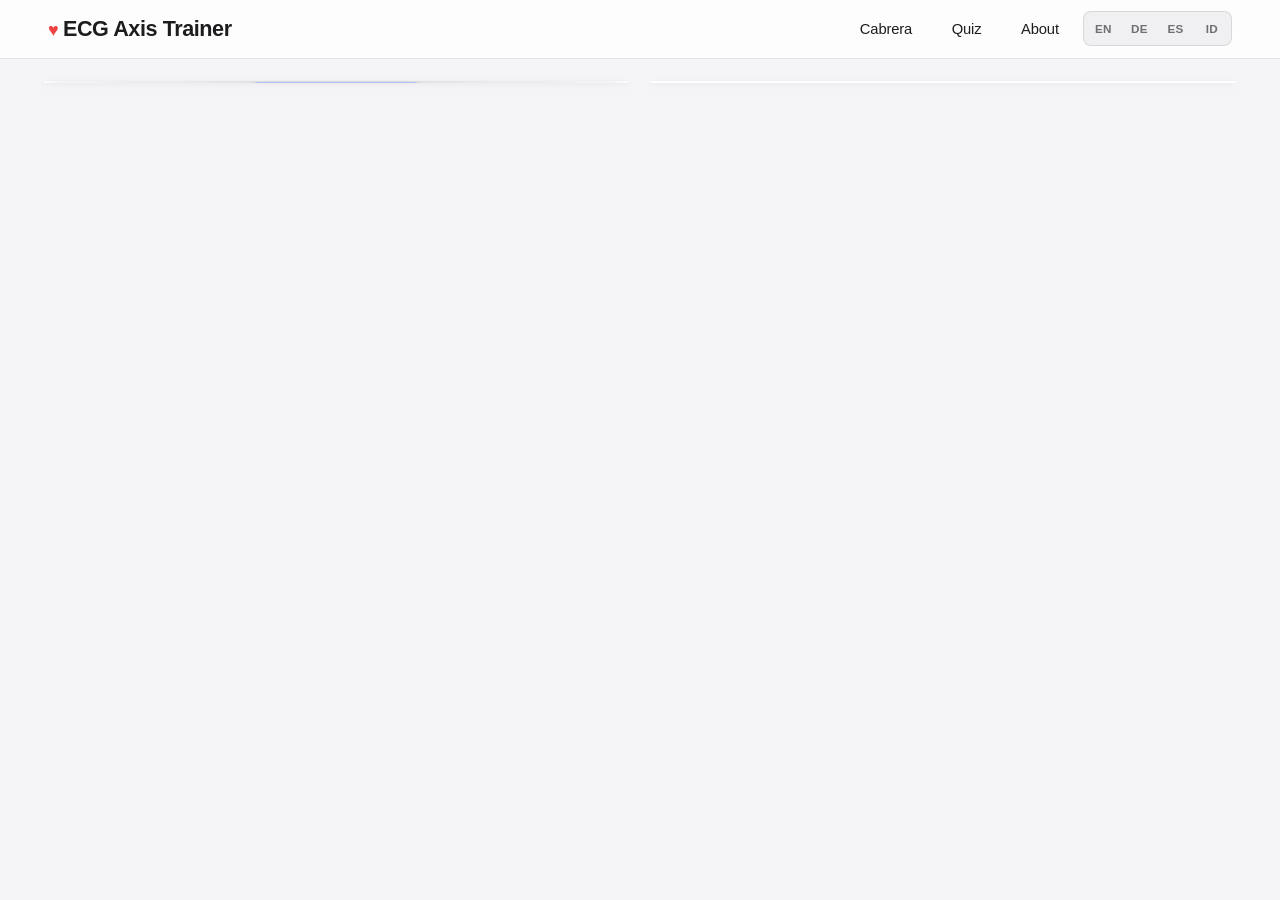
==== index.html @ b0db963a "first working redesign" ====
<!DOCTYPE html>
<html lang="en">
<head>
  <meta charset="UTF-8" />
  <meta name="viewport" content="width=device-width, initial-scale=1.0" />
  <meta name="description" content="Interactive ECG cardiac axis trainer using the Cabrera circle" />
  <title>ECG Axis Trainer</title>
  <meta name="apple-mobile-web-app-capable" content="yes" />
  <meta name="apple-mobile-web-app-status-bar-style" content="default" />
  <meta name="theme-color" content="#f5f5f7" />
  <link rel="preconnect" href="https://fonts.googleapis.com" />
  <link rel="preconnect" href="https://fonts.gstatic.com" crossorigin />
  <link href="https://fonts.googleapis.com/css2?family=Inter:wght@400;500;600;700&display=swap" rel="stylesheet" />
  <link rel="stylesheet" href="resources/css/style.css" />
</head>
<body>

<!-- ── Header ── -->
<header>
  <div id="headerWrapper" class="container">
    <h1>ECG Axis Trainer</h1>
    <nav>
      <button id="button_cabrera">Cabrera</button>
      <button id="button_quiz">Quiz</button>
      <button id="button_about">About</button>
      <div class="langGroup">
        <button class="langButton" id="button_en"  title="English">EN</button>
        <button class="langButton" id="button_de"  title="Deutsch">DE</button>
        <button class="langButton" id="button_es"  title="Español">ES</button>
        <button class="langButton" id="button_id"  title="Indonesia">ID</button>
      </div>
    </nav>
  </div>
</header>

<!-- ── Main ── -->
<main class="container">

  <!-- ── Cabrera mode: circle + ECG side by side ── -->
  <div class="split">
    <div id="cabrera" class="containerInner no_highlights">
      <div id="bigCircle">
        <div id="lagetyp">Normal Axis&nbsp;45.0°</div>
        <div id="line"></div>
        <div id="lineright"></div>
        <div id="circleDe">
          <div id="uelt"></div>
          <div id="lt"></div>
          <div id="it"></div>
          <div id="st"></div>
          <div id="rt"></div>
          <div id="uert"></div>
          <div id="nwt"></div>
          <div class="circleLines de"></div>
        </div>
        <div id="circleInt">
          <div id="enLad"></div>
          <div id="enNormal"></div>
          <div id="enRad"></div>
          <div id="enNwt"></div>
          <div class="circleLines en"></div>
        </div>
      </div>
    </div>

    <!-- ECG canvas — shared between Cabrera and Quiz modes -->
    <div id="ecg" class="containerInner">
      <canvas id="ecgCanvas"></canvas>
      <canvas id="gridCanvas"></canvas>
    </div>
  </div>

  <!-- ── Quiz mode: answer buttons panel (shown beside ECG via JS) ── -->
  <div id="quiz" class="quizPanel container">

    <!-- Score row -->
    <div class="quizScoreRow">
      <div id="correct" class="answerCounter">
        <span id="labelCorrect">Correct</span>&nbsp;<span id="answersCorrect">0</span>
      </div>
      <div id="wrong" class="answerCounter">
        <span id="labelWrong">Wrong</span>&nbsp;<span id="answersWrong">0</span>
      </div>
    </div>

    <!-- Answer buttons -->
    <div class="quizButtons">
      <!-- German answers -->
      <button id="button_lt"   class="answer de">Linkstyp</button>
      <button id="button_uelt" class="answer de">Überdrehter Linkstyp</button>
      <button id="button_it"   class="answer de">Indifferenztyp</button>
      <button id="button_st"   class="answer de">Steiltyp</button>
      <button id="button_rt"   class="answer de">Rechtstyp</button>
      <button id="button_uert" class="answer de">Überdrehter Rechtstyp</button>
      <!-- International answers -->
      <button id="button_enNormal" class="answer en">Normal Axis</button>
      <button id="button_enLad"    class="answer en">Left Axis Deviation</button>
      <button id="button_enRad"    class="answer en">Right Axis Deviation</button>
    </div>

  </div>

  <!-- ── About ── -->
  <div id="about" class="container">
    <p id="sectionGeneral"></p>
    <p id="sectionSources"></p>
  </div>

</main>

<script type="module" src="resources/js/main.js"></script>
</body>
</html>
---- resources/css/style.css ----
@import url("colors.css");
@import url("handle.css");
@import url("cabrera.css");
@import url("quiz.css");

/* ── Reset ── */
*, *::before, *::after { box-sizing: border-box; }

body, h1, h2, h3, p { margin: 0; }

html { font-size: 18px; }

body {
  font-family: var(--font);
  background: var(--bg);
  color: var(--text-primary);
  -webkit-font-smoothing: antialiased;
  min-height: 100vh;
}

a {
  color: var(--link);
  text-decoration: none;
  transition: opacity 0.2s ease;
}
a:visited { color: var(--link); }
a:hover   { opacity: 0.75; }
a:active  { opacity: 0.5; }

button { cursor: pointer; }

/* ── Utility ── */
.container {
  margin: 0 auto;
  width: min(96%, 80rem);
}

.split {
  display: flex;
  flex-wrap: wrap;
  justify-content: space-evenly;
  padding: 1.25rem 1rem;
  gap: 1.25rem;
}

.containerInner {
  flex-basis: 12rem;
  min-width: 12rem;
  max-width: 70rem;
  flex-grow: 1;
  background: var(--surface);
  border-radius: var(--radius-lg);
  box-shadow: var(--shadow-md);
  overflow: hidden;
  position: relative;
}

.containerInner2 {
  flex-basis: 12rem;
  min-width: 12rem;
  flex-grow: 1;
}

.text-center { text-align: center; }

.no_highlights {
  -webkit-tap-highlight-color: transparent;
  -webkit-touch-callout: none;
  -webkit-user-select: none;
  user-select: none;
}

/* ── Header ── */
header {
  padding: 0.6rem 0;
  background: rgba(255,255,255,0.82);
  backdrop-filter: saturate(180%) blur(20px);
  -webkit-backdrop-filter: saturate(180%) blur(20px);
  border-bottom: 1px solid var(--border);
  position: sticky;
  top: 0;
  z-index: 999;
}

#headerWrapper {
  display: flex;
  align-items: center;
  padding: 0 1.25rem;
  gap: 1rem;
}

h1 {
  font-size: 1.2rem;
  font-weight: 700;
  letter-spacing: -0.02em;
  flex-grow: 1;
  width: 40%;
  color: var(--text-primary);
}

/* Heartbeat icon prefix */
h1::before {
  content: '♥ ';
  color: var(--wrong);
  font-size: 1rem;
}

nav {
  flex-grow: 1;
  display: flex;
  gap: 0.5rem;
  flex-wrap: nowrap;
  align-items: center;
  width: 40%;
  justify-content: flex-end;
}

nav button {
  height: 2rem;
  padding: 0 0.85rem;
  font-size: 0.82rem;
  font-family: var(--font);
  font-weight: 500;
  background: transparent;
  color: var(--text-primary);
  border: none;
  border-radius: var(--radius-sm);
  transition: background 0.15s ease, color 0.15s ease;
  letter-spacing: -0.01em;
}

nav button:hover {
  background: var(--surface2);
}

nav button:active {
  background: var(--border);
}

nav .navButtonActive,
nav button[style*="activeButton"] {
  color: var(--activeButton) !important;
  font-weight: 600;
}

nav div.langGroup {
  display: flex;
  gap: 2px;
  background: var(--surface2);
  border-radius: var(--radius-sm);
  padding: 2px;
  border: 1px solid var(--border);
}

nav .langButton {
  font-size: 0.65rem;
  font-weight: 600;
  letter-spacing: 0.02em;
  background: transparent;
  color: var(--text-secondary);
  border: none;
  border-radius: 6px;
  height: 1.6rem;
  min-width: 1.9rem;
  padding: 0 0.3rem;
  transition: background 0.2s ease, color 0.2s ease, box-shadow 0.2s ease;
}

nav .langButton:hover {
  background: rgba(0,0,0,0.06);
  color: var(--text-primary);
}

.langButtonActive {
  background: var(--surface) !important;
  color: var(--activeButton) !important;
  box-shadow: var(--shadow-sm) !important;
}

/* ── ECG Canvas ── */
#ecgCanvas {
  display: inline;
  position: absolute;
}

#gridCanvas {
  display: inline;
  position: absolute;
  z-index: -1;
  border-radius: var(--radius-md);
}

/* ── Cabrera Circle ── */
#bigCircle {
  width: 100%;
  height: 100%;
  border: 1px solid var(--border);
  border-radius: 50%;
  position: relative;
  z-index: 1;
}

.circleLines {
  width: 100%;
  height: 100%;
  position: absolute;
  z-index: 10;
  background-size: cover;
}

#circleDe  { display: none; }
#circleEn  { display: none; }

.circleLines.de { background-image: url('../images/cabrera.svg'); }
.circleLines.en { background-image: url('../images/cabreraEn.svg'); }

#lagetyp {
  position: absolute;
  top: 21%;
  left: 50%;
  transform: translate(-50%, 0);
  border: none;
  background-color: var(--lt);
  display: flex;
  justify-content: center;
  align-items: center;
  box-shadow: var(--shadow-md);
  transition: background-color 0.4s ease;
  overflow: hidden;
  font-size: 1rem;
  font-weight: 600;
  font-family: var(--font);
  letter-spacing: -0.02em;
  text-align: center;
  padding: 0.3rem 1.1rem;
  z-index: 110;
  white-space: nowrap;
  border-radius: 999px;
  backdrop-filter: blur(4px);
}

/* ── About Section ── */
#about {
  display: none;
  margin-top: 1.5rem;
  line-height: 1.7;
  padding: 0 0.25rem;
}

#about h2 {
  margin: 1.75rem 0 0.75rem;
  color: var(--text-primary);
  font-size: 1.15rem;
  font-weight: 700;
  letter-spacing: -0.02em;
}

#about p {
  margin-bottom: 1rem;
  color: var(--text-secondary);
  font-size: 0.92rem;
}

#sectionContact {
  display: flex;
  flex-wrap: wrap;
  margin-bottom: 2.5rem;
  gap: 1rem 3rem;
  padding: 1rem;
  background: var(--surface);
  border-radius: var(--radius-md);
  border: 1px solid var(--border);
  box-shadow: var(--shadow-sm);
}

#sectionContact div {
  display: flex;
  align-items: center;
  flex-wrap: nowrap;
}

#sectionContact img {
  height: 1.4rem;
  margin-right: 0.7rem;
  opacity: 0.8;
}

#sectionGeneral img {
  height: 1rem;
  vertical-align: middle;
  opacity: 0.8;
}

/* ── Media Queries ── */
@media screen and (max-width: 599px) and (orientation: portrait) {
  #headerWrapper h1 { display: none; }
}

@media screen and (max-width: 1000px) and (orientation: landscape) {
  header { padding: 0.4rem 0; }
}

@media only screen and (orientation: portrait) and (min-aspect-ratio: 55/100) and (max-width: 500px) {
  .split { padding: 1rem 2rem; }
  header { padding: 0.3rem 0; }
}
@media only screen and (orientation: portrait) and (min-aspect-ratio: 60/100) and (max-width: 500px) {
  .split { padding: 1rem 3rem; }
}
@media only screen and (orientation: portrait) and (min-aspect-ratio: 65/100) and (max-width: 500px) {
  .split { padding: 1rem 4rem; }
}

@media only screen and (-webkit-min-device-pixel-ratio: 2),
       only screen and (min-resolution: 192dpi),
       only screen and (min-resolution: 2dppx) {
  html { font-size: 15px; }
  #lagetyp { font-size: 0.78rem; }
}
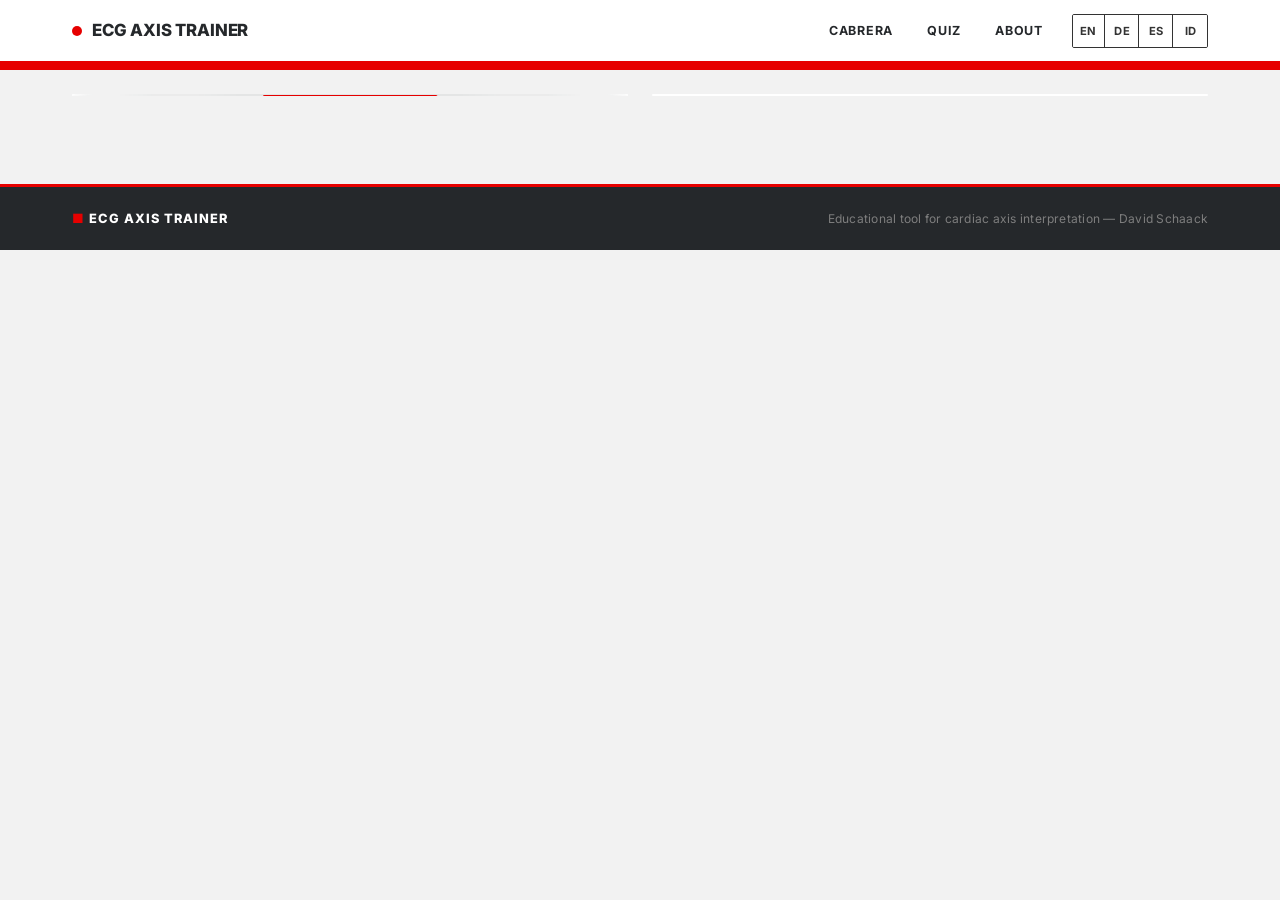
==== commit 400876f7: "New vodafone style" ====
--- a/index.html
+++ b/index.html
@@ -5,24 +5,23 @@
   <meta name="viewport" content="width=device-width, initial-scale=1.0" />
   <meta name="description" content="Interactive ECG cardiac axis trainer using the Cabrera circle" />
   <title>ECG Axis Trainer</title>
-  <meta name="apple-mobile-web-app-capable" content="yes" />
-  <meta name="apple-mobile-web-app-status-bar-style" content="default" />
-  <meta name="theme-color" content="#f5f5f7" />
+  <meta name="theme-color" content="#e60000" />
   <link rel="preconnect" href="https://fonts.googleapis.com" />
   <link rel="preconnect" href="https://fonts.gstatic.com" crossorigin />
-  <link href="https://fonts.googleapis.com/css2?family=Inter:wght@400;500;600;700&display=swap" rel="stylesheet" />
+  <link href="https://fonts.googleapis.com/css2?family=Inter:wght@400;600;700;800&display=swap" rel="stylesheet" />
   <link rel="stylesheet" href="resources/css/style.css" />
 </head>
 <body>
 
-<!-- ── Header ── -->
+<!-- ── Vodafone Header — white, sticky, red bottom border ── -->
 <header>
   <div id="headerWrapper" class="container">
     <h1>ECG Axis Trainer</h1>
     <nav>
-      <button id="button_cabrera">Cabrera</button>
-      <button id="button_quiz">Quiz</button>
-      <button id="button_about">About</button>
+      <button class="navBtn" id="button_cabrera">Cabrera</button>
+      <button class="navBtn" id="button_quiz">Quiz</button>
+      <button class="navBtn" id="button_about">About</button>
+      <!-- Language segmented control — ghost rectangle group -->
       <div class="langGroup">
         <button class="langButton" id="button_en"  title="English">EN</button>
         <button class="langButton" id="button_de"  title="Deutsch">DE</button>
@@ -33,80 +32,80 @@
   </div>
 </header>
 
+<!-- ── Red Divider Band — Vodafone chapter break ── -->
+<div class="pageBand"></div>
+
 <!-- ── Main ── -->
-<main class="container">
+<main>
+  <div class="container">
 
-  <!-- ── Cabrera mode: circle + ECG side by side ── -->
-  <div class="split">
-    <div id="cabrera" class="containerInner no_highlights">
-      <div id="bigCircle">
-        <div id="lagetyp">Normal Axis&nbsp;45.0°</div>
-        <div id="line"></div>
-        <div id="lineright"></div>
-        <div id="circleDe">
-          <div id="uelt"></div>
-          <div id="lt"></div>
-          <div id="it"></div>
-          <div id="st"></div>
-          <div id="rt"></div>
-          <div id="uert"></div>
-          <div id="nwt"></div>
-          <div class="circleLines de"></div>
+    <!-- Cabrera + ECG -->
+    <div class="split">
+      <div id="cabrera" class="containerInner no_highlights">
+        <div id="bigCircle">
+          <div id="lagetyp">Normal Axis&nbsp;45.0°</div>
+          <div id="line"></div>
+          <div id="lineright"></div>
+          <div id="circleDe">
+            <div id="uelt"></div><div id="lt"></div><div id="it"></div>
+            <div id="st"></div><div id="rt"></div><div id="uert"></div>
+            <div id="nwt"></div>
+            <div class="circleLines de"></div>
+          </div>
+          <div id="circleInt">
+            <div id="enLad"></div><div id="enNormal"></div>
+            <div id="enRad"></div><div id="enNwt"></div>
+            <div class="circleLines en"></div>
+          </div>
         </div>
-        <div id="circleInt">
-          <div id="enLad"></div>
-          <div id="enNormal"></div>
-          <div id="enRad"></div>
-          <div id="enNwt"></div>
-          <div class="circleLines en"></div>
-        </div>
+      </div>
+
+      <!-- ECG canvas -->
+      <div id="ecg" class="containerInner">
+        <canvas id="ecgCanvas"></canvas>
+        <canvas id="gridCanvas"></canvas>
       </div>
     </div>
 
-    <!-- ECG canvas — shared between Cabrera and Quiz modes -->
-    <div id="ecg" class="containerInner">
-      <canvas id="ecgCanvas"></canvas>
-      <canvas id="gridCanvas"></canvas>
-    </div>
-  </div>
-
-  <!-- ── Quiz mode: answer buttons panel (shown beside ECG via JS) ── -->
-  <div id="quiz" class="quizPanel container">
-
-    <!-- Score row -->
-    <div class="quizScoreRow">
-      <div id="correct" class="answerCounter">
-        <span id="labelCorrect">Correct</span>&nbsp;<span id="answersCorrect">0</span>
+    <!-- Quiz panel — JS moves this into .split in quiz mode -->
+    <div id="quiz" class="quizPanel">
+      <div class="quizScoreRow">
+        <div id="correct" class="answerCounter">
+          <span id="labelCorrect">Correct</span>&nbsp;<span id="answersCorrect">0</span>
+        </div>
+        <div id="wrong" class="answerCounter">
+          <span id="labelWrong">Wrong</span>&nbsp;<span id="answersWrong">0</span>
+        </div>
       </div>
-      <div id="wrong" class="answerCounter">
-        <span id="labelWrong">Wrong</span>&nbsp;<span id="answersWrong">0</span>
+      <div class="quizButtons">
+        <button id="button_lt"   class="answer de">Linkstyp</button>
+        <button id="button_uelt" class="answer de">Überdrehter Linkstyp</button>
+        <button id="button_it"   class="answer de">Indifferenztyp</button>
+        <button id="button_st"   class="answer de">Steiltyp</button>
+        <button id="button_rt"   class="answer de">Rechtstyp</button>
+        <button id="button_uert" class="answer de">Überdrehter Rechtstyp</button>
+        <button id="button_enNormal" class="answer en">Normal Axis</button>
+        <button id="button_enLad"    class="answer en">Left Axis Deviation</button>
+        <button id="button_enRad"    class="answer en">Right Axis Deviation</button>
       </div>
     </div>
 
-    <!-- Answer buttons -->
-    <div class="quizButtons">
-      <!-- German answers -->
-      <button id="button_lt"   class="answer de">Linkstyp</button>
-      <button id="button_uelt" class="answer de">Überdrehter Linkstyp</button>
-      <button id="button_it"   class="answer de">Indifferenztyp</button>
-      <button id="button_st"   class="answer de">Steiltyp</button>
-      <button id="button_rt"   class="answer de">Rechtstyp</button>
-      <button id="button_uert" class="answer de">Überdrehter Rechtstyp</button>
-      <!-- International answers -->
-      <button id="button_enNormal" class="answer en">Normal Axis</button>
-      <button id="button_enLad"    class="answer en">Left Axis Deviation</button>
-      <button id="button_enRad"    class="answer en">Right Axis Deviation</button>
+    <!-- About -->
+    <div id="about">
+      <p id="sectionGeneral"></p>
+      <p id="sectionSources"></p>
     </div>
 
+  </div><!-- /.container -->
+</main>
+
+<!-- ── Vodafone Footer — charcoal institutional panel ── -->
+<footer>
+  <div class="container footerInner">
+    <span class="footerBrand">&#9632; ECG Axis Trainer</span>
+    <span class="footerMeta">Educational tool for cardiac axis interpretation &mdash; David Schaack</span>
   </div>
-
-  <!-- ── About ── -->
-  <div id="about" class="container">
-    <p id="sectionGeneral"></p>
-    <p id="sectionSources"></p>
-  </div>
-
-</main>
+</footer>
 
 <script type="module" src="resources/js/main.js"></script>
 </body>
--- a/resources/css/style.css
+++ b/resources/css/style.css
@@ -5,54 +5,62 @@
 
 /* ── Reset ── */
 *, *::before, *::after { box-sizing: border-box; }
-
 body, h1, h2, h3, p { margin: 0; }
 
-html { font-size: 18px; }
+html { font-size: 16px; }
 
 body {
   font-family: var(--font);
-  background: var(--bg);
+  background: var(--voda-neutral);
   color: var(--text-primary);
   -webkit-font-smoothing: antialiased;
+  -moz-osx-font-smoothing: grayscale;
   min-height: 100vh;
 }
 
+/* ── Links ── */
 a {
   color: var(--link);
-  text-decoration: none;
-  transition: opacity 0.2s ease;
+  text-decoration: underline;
+  transition: opacity 0.15s ease;
 }
 a:visited { color: var(--link); }
 a:hover   { opacity: 0.75; }
-a:active  { opacity: 0.5; }
+a:active  { opacity: 0.5;  }
 
 button { cursor: pointer; }
 
 /* ── Utility ── */
 .container {
   margin: 0 auto;
-  width: min(96%, 80rem);
+  width: min(100%, 1200px);
+  padding-left: var(--sp-2xl);
+  padding-right: var(--sp-2xl);
+}
+
+@media (max-width: 768px) {
+  .container { padding-left: var(--sp-base); padding-right: var(--sp-base); }
 }
 
 .split {
   display: flex;
   flex-wrap: wrap;
   justify-content: space-evenly;
-  padding: 1.25rem 1rem;
-  gap: 1.25rem;
-}
-
+  padding: var(--sp-xl) 0;
+  gap: var(--sp-xl);
+}
+
+/* Cards — white surface, 6px radius, no shadow */
 .containerInner {
   flex-basis: 12rem;
   min-width: 12rem;
   max-width: 70rem;
   flex-grow: 1;
-  background: var(--surface);
-  border-radius: var(--radius-lg);
-  box-shadow: var(--shadow-md);
+  background: var(--voda-white);
+  border-radius: var(--r-card);
   overflow: hidden;
   position: relative;
+  /* Vodafone: no shadow — hierarchy via color and spacing */
 }
 
 .containerInner2 {
@@ -72,109 +80,141 @@
 
 /* ── Header ── */
 header {
-  padding: 0.6rem 0;
-  background: rgba(255,255,255,0.82);
-  backdrop-filter: saturate(180%) blur(20px);
-  -webkit-backdrop-filter: saturate(180%) blur(20px);
-  border-bottom: 1px solid var(--border);
+  background: var(--voda-white);
+  border-bottom: 3px solid var(--voda-red);  /* red bottom accent — brand signal */
   position: sticky;
   top: 0;
   z-index: 999;
+  height: 64px;
+  display: flex;
+  align-items: center;
 }
 
 #headerWrapper {
   display: flex;
   align-items: center;
-  padding: 0 1.25rem;
-  gap: 1rem;
+  gap: var(--sp-lg);
+  height: 100%;
+}
+
+/* Red band divider — appears below header as a chapter break */
+header::after {
+  content: '';
+  display: block;
+  position: absolute;
+  bottom: -6px;
+  left: 0;
+  width: 100%;
+  height: 3px;
+  background: var(--voda-red);
+  opacity: 0.35;
 }
 
 h1 {
-  font-size: 1.2rem;
-  font-weight: 700;
-  letter-spacing: -0.02em;
+  font-size: 1.05rem;
+  font-weight: 800;
+  letter-spacing: -0.01em;
+  text-transform: uppercase;
+  color: var(--voda-charcoal);
   flex-grow: 1;
-  width: 40%;
-  color: var(--text-primary);
-}
-
-/* Heartbeat icon prefix */
+  line-height: 1;
+}
+
+/* ECG heartbeat prefix dot in brand red */
 h1::before {
-  content: '♥ ';
-  color: var(--wrong);
-  font-size: 1rem;
-}
-
+  content: '';
+  display: inline-block;
+  width: 10px;
+  height: 10px;
+  background: var(--voda-red);
+  border-radius: 50%;
+  margin-right: 10px;
+  vertical-align: middle;
+  position: relative;
+  top: -1px;
+}
+
+/* ── Nav ── */
 nav {
   flex-grow: 1;
   display: flex;
-  gap: 0.5rem;
+  gap: var(--sp-sm);
   flex-wrap: nowrap;
   align-items: center;
-  width: 40%;
   justify-content: flex-end;
-}
-
-nav button {
-  height: 2rem;
-  padding: 0 0.85rem;
-  font-size: 0.82rem;
+  height: 100%;
+}
+
+/* Nav section buttons — ghost rectangle style */
+nav button.navBtn {
+  height: 36px;
+  padding: 0 var(--sp-md);
   font-family: var(--font);
-  font-weight: 500;
+  font-size: 0.78rem;
+  font-weight: 700;
+  letter-spacing: 0.06em;
+  text-transform: uppercase;
   background: transparent;
-  color: var(--text-primary);
+  color: var(--voda-charcoal);
+  border: 1px solid transparent;
+  border-radius: var(--r-sharp);
+  transition: border-color 0.15s ease, color 0.15s ease, background 0.15s ease;
+}
+
+nav button.navBtn:hover {
+  border-color: var(--voda-red);
+  color: var(--voda-red);
+}
+
+/* Active nav item gets red bottom underline treatment */
+nav button.navBtn.navActive {
+  color: var(--voda-red);
+  border-bottom: 2px solid var(--voda-red);
+}
+
+/* Language group — ghost rectangle group */
+nav div.langGroup {
+  display: flex;
+  gap: 2px;
+  margin-left: var(--sp-sm);
+  border: 1px solid var(--voda-grey-form);
+  border-radius: var(--r-sharp);
+  overflow: hidden;
+}
+
+nav .langButton {
+  font-family: var(--font);
+  font-size: 0.7rem;
+  font-weight: 700;
+  letter-spacing: 0.08em;
+  text-transform: uppercase;
+  background: var(--voda-white);
+  color: var(--voda-grey-form);
   border: none;
-  border-radius: var(--radius-sm);
+  border-right: 1px solid var(--voda-grey-form);
+  height: 32px;
+  min-width: 2rem;
+  padding: 0 var(--sp-xs);
   transition: background 0.15s ease, color 0.15s ease;
-  letter-spacing: -0.01em;
-}
-
-nav button:hover {
-  background: var(--surface2);
-}
-
-nav button:active {
-  background: var(--border);
-}
-
-nav .navButtonActive,
-nav button[style*="activeButton"] {
-  color: var(--activeButton) !important;
-  font-weight: 600;
-}
-
-nav div.langGroup {
-  display: flex;
-  gap: 2px;
-  background: var(--surface2);
-  border-radius: var(--radius-sm);
-  padding: 2px;
-  border: 1px solid var(--border);
-}
-
-nav .langButton {
-  font-size: 0.65rem;
-  font-weight: 600;
-  letter-spacing: 0.02em;
-  background: transparent;
-  color: var(--text-secondary);
-  border: none;
-  border-radius: 6px;
-  height: 1.6rem;
-  min-width: 1.9rem;
-  padding: 0 0.3rem;
-  transition: background 0.2s ease, color 0.2s ease, box-shadow 0.2s ease;
-}
+}
+
+nav .langButton:last-child { border-right: none; }
 
 nav .langButton:hover {
-  background: rgba(0,0,0,0.06);
-  color: var(--text-primary);
+  background: var(--voda-neutral);
+  color: var(--voda-charcoal);
 }
 
 .langButtonActive {
-  background: var(--surface) !important;
-  color: var(--activeButton) !important;
-  box-shadow: var(--shadow-sm) !important;
+  background: var(--voda-red) !important;
+  color: var(--voda-white) !important;
+}
+
+/* ── Full-width Red Divider Band ── */
+.redBand {
+  width: 100%;
+  height: 8px;
+  background: var(--voda-red);
 }
 
 /* ── ECG Canvas ── */
@@ -182,138 +222,183 @@
   display: inline;
   position: absolute;
 }
-
 #gridCanvas {
   display: inline;
   position: absolute;
   z-index: -1;
-  border-radius: var(--radius-md);
+  border-radius: 0;
 }
 
 /* ── Cabrera Circle ── */
 #bigCircle {
   width: 100%;
   height: 100%;
-  border: 1px solid var(--border);
+  border: 1px solid rgba(37,40,43,0.12);
   border-radius: 50%;
   position: relative;
   z-index: 1;
 }
 
 .circleLines {
-  width: 100%;
-  height: 100%;
-  position: absolute;
-  z-index: 10;
+  width: 100%; height: 100%;
+  position: absolute; z-index: 10;
   background-size: cover;
 }
-
 #circleDe  { display: none; }
 #circleEn  { display: none; }
-
 .circleLines.de { background-image: url('../images/cabrera.svg'); }
 .circleLines.en { background-image: url('../images/cabreraEn.svg'); }
 
+/* Lagetyp badge — outlined red pill (Vodafone tag pill style) */
 #lagetyp {
   position: absolute;
   top: 21%;
   left: 50%;
   transform: translate(-50%, 0);
-  border: none;
-  background-color: var(--lt);
+  border: 2px solid var(--voda-red);
+  background: rgba(255,255,255,0.92);
+  color: var(--voda-charcoal);
   display: flex;
   justify-content: center;
   align-items: center;
-  box-shadow: var(--shadow-md);
-  transition: background-color 0.4s ease;
-  overflow: hidden;
-  font-size: 1rem;
-  font-weight: 600;
   font-family: var(--font);
-  letter-spacing: -0.02em;
+  font-size: 0.82rem;
+  font-weight: 700;
+  letter-spacing: 0.04em;
+  text-transform: uppercase;
   text-align: center;
-  padding: 0.3rem 1.1rem;
+  padding: 0.25rem 0.9rem;
   z-index: 110;
   white-space: nowrap;
-  border-radius: 999px;
-  backdrop-filter: blur(4px);
+  border-radius: var(--r-sharp);
+  transition: background-color 0.4s ease;
+}
+
+/* ── Red Band between header & content ── */
+.pageBand {
+  height: 6px;
+  background: var(--voda-red);
+  width: 100%;
 }
 
 /* ── About Section ── */
 #about {
   display: none;
-  margin-top: 1.5rem;
+  margin-top: var(--sp-2xl);
   line-height: 1.7;
-  padding: 0 0.25rem;
+  padding-bottom: var(--sp-section);
 }
 
 #about h2 {
-  margin: 1.75rem 0 0.75rem;
-  color: var(--text-primary);
-  font-size: 1.15rem;
+  margin: var(--sp-2xl) 0 var(--sp-md);
+  color: var(--voda-charcoal);
+  font-size: 1.25rem;
+  font-weight: 800;
+  letter-spacing: -0.01em;
+  text-transform: uppercase;
+  padding-left: var(--sp-base);
+  border-left: 4px solid var(--voda-red);
+}
+
+#about p {
+  margin-bottom: var(--sp-base);
+  color: var(--text-secondary);
+  font-size: 1rem;
+  font-weight: 400;
+  line-height: 1.6;
+}
+
+#sectionContact {
+  display: flex;
+  flex-wrap: wrap;
+  margin-top: var(--sp-xl);
+  margin-bottom: var(--sp-2xl);
+  gap: var(--sp-base) var(--sp-3xl);
+  padding: var(--sp-xl);
+  background: var(--voda-charcoal);
+  border-radius: var(--r-card);
+}
+
+#sectionContact div {
+  display: flex;
+  align-items: center;
+  flex-wrap: nowrap;
+}
+
+#sectionContact a {
+  color: var(--voda-white);
   font-weight: 700;
-  letter-spacing: -0.02em;
-}
-
-#about p {
-  margin-bottom: 1rem;
-  color: var(--text-secondary);
-  font-size: 0.92rem;
-}
-
-#sectionContact {
-  display: flex;
-  flex-wrap: wrap;
-  margin-bottom: 2.5rem;
-  gap: 1rem 3rem;
-  padding: 1rem;
-  background: var(--surface);
-  border-radius: var(--radius-md);
-  border: 1px solid var(--border);
-  box-shadow: var(--shadow-sm);
-}
-
-#sectionContact div {
-  display: flex;
-  align-items: center;
-  flex-wrap: nowrap;
+  font-size: 0.9rem;
 }
 
 #sectionContact img {
-  height: 1.4rem;
+  height: 1.3rem;
   margin-right: 0.7rem;
-  opacity: 0.8;
+  filter: invert(1);
+  opacity: 0.9;
 }
 
 #sectionGeneral img {
   height: 1rem;
   vertical-align: middle;
-  opacity: 0.8;
 }
 
 /* ── Media Queries ── */
 @media screen and (max-width: 599px) and (orientation: portrait) {
   #headerWrapper h1 { display: none; }
+  header { height: 56px; }
 }
 
 @media screen and (max-width: 1000px) and (orientation: landscape) {
-  header { padding: 0.4rem 0; }
+  header { height: 56px; }
 }
 
 @media only screen and (orientation: portrait) and (min-aspect-ratio: 55/100) and (max-width: 500px) {
-  .split { padding: 1rem 2rem; }
-  header { padding: 0.3rem 0; }
+  .split { padding: var(--sp-base) var(--sp-2xl); }
 }
 @media only screen and (orientation: portrait) and (min-aspect-ratio: 60/100) and (max-width: 500px) {
-  .split { padding: 1rem 3rem; }
+  .split { padding: var(--sp-base) var(--sp-3xl); }
 }
 @media only screen and (orientation: portrait) and (min-aspect-ratio: 65/100) and (max-width: 500px) {
-  .split { padding: 1rem 4rem; }
+  .split { padding: var(--sp-base) 4rem; }
 }
 
 @media only screen and (-webkit-min-device-pixel-ratio: 2),
-       only screen and (min-resolution: 192dpi),
-       only screen and (min-resolution: 2dppx) {
-  html { font-size: 15px; }
-  #lagetyp { font-size: 0.78rem; }
-}
+       only screen and (min-resolution: 192dpi) {
+  html { font-size: 14px; }
+  #lagetyp { font-size: 0.75rem; }
+}
+
+/* ── Footer — charcoal institutional panel ── */
+footer {
+  background: var(--voda-charcoal);
+  margin-top: var(--sp-section);
+  padding: var(--sp-xl) 0;
+  border-top: 3px solid var(--voda-red);
+}
+
+.footerInner {
+  display: flex;
+  align-items: center;
+  justify-content: space-between;
+  flex-wrap: wrap;
+  gap: var(--sp-sm);
+}
+
+.footerBrand {
+  font-family: var(--font);
+  font-size: 0.8rem;
+  font-weight: 800;
+  letter-spacing: 0.08em;
+  text-transform: uppercase;
+  color: var(--voda-white);
+}
+
+.footerBrand::first-letter { color: var(--voda-red); }
+
+.footerMeta {
+  font-size: 0.75rem;
+  font-weight: 400;
+  color: var(--voda-grey-body);
+  letter-spacing: 0.02em;
+}
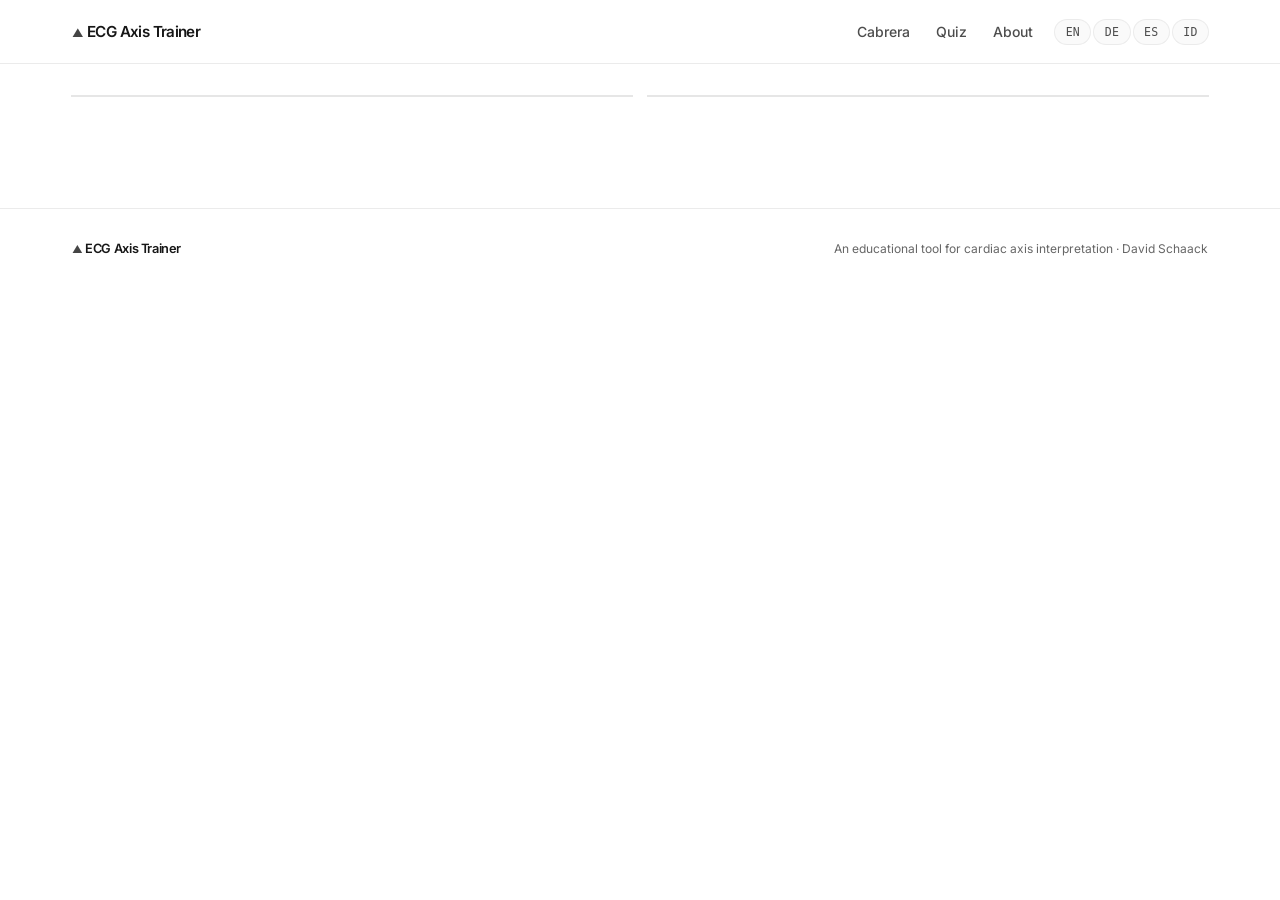
==== commit 93bd1e79: "Pretty good vercel styled app" ====
--- a/index.html
+++ b/index.html
@@ -5,15 +5,27 @@
   <meta name="viewport" content="width=device-width, initial-scale=1.0" />
   <meta name="description" content="Interactive ECG cardiac axis trainer using the Cabrera circle" />
   <title>ECG Axis Trainer</title>
-  <meta name="theme-color" content="#e60000" />
+  <meta name="theme-color" content="#ffffff" />
+
+  <!-- Geist font from Vercel's CDN -->
   <link rel="preconnect" href="https://fonts.googleapis.com" />
   <link rel="preconnect" href="https://fonts.gstatic.com" crossorigin />
-  <link href="https://fonts.googleapis.com/css2?family=Inter:wght@400;600;700;800&display=swap" rel="stylesheet" />
+  <!-- Inter as open-source Geist substitute with ligatures -->
+  <link href="https://fonts.googleapis.com/css2?family=Inter:wght@400;500;600&family=JetBrains+Mono:wght@400;500&display=swap" rel="stylesheet" />
+
+  <style>
+    /* Override font variables to use our loaded fonts */
+    :root {
+      --font: 'Inter', Arial, sans-serif;
+      --mono: 'JetBrains Mono', 'Geist Mono', ui-monospace, monospace;
+    }
+  </style>
+
   <link rel="stylesheet" href="resources/css/style.css" />
 </head>
 <body>
 
-<!-- ── Vodafone Header — white, sticky, red bottom border ── -->
+<!-- ── Header ── -->
 <header>
   <div id="headerWrapper" class="container">
     <h1>ECG Axis Trainer</h1>
@@ -21,7 +33,7 @@
       <button class="navBtn" id="button_cabrera">Cabrera</button>
       <button class="navBtn" id="button_quiz">Quiz</button>
       <button class="navBtn" id="button_about">About</button>
-      <!-- Language segmented control — ghost rectangle group -->
+      <!-- Language switcher — pill badges -->
       <div class="langGroup">
         <button class="langButton" id="button_en"  title="English">EN</button>
         <button class="langButton" id="button_de"  title="Deutsch">DE</button>
@@ -32,18 +44,16 @@
   </div>
 </header>
 
-<!-- ── Red Divider Band — Vodafone chapter break ── -->
-<div class="pageBand"></div>
-
 <!-- ── Main ── -->
 <main>
   <div class="container">
 
     <!-- Cabrera + ECG -->
     <div class="split">
+
       <div id="cabrera" class="containerInner no_highlights">
         <div id="bigCircle">
-          <div id="lagetyp">Normal Axis&nbsp;45.0°</div>
+          <div id="lagetyp">normal&nbsp;·&nbsp;45.0°</div>
           <div id="line"></div>
           <div id="lineright"></div>
           <div id="circleDe">
@@ -65,9 +75,10 @@
         <canvas id="ecgCanvas"></canvas>
         <canvas id="gridCanvas"></canvas>
       </div>
-    </div>
 
-    <!-- Quiz panel — JS moves this into .split in quiz mode -->
+    </div><!-- /.split -->
+
+    <!-- Quiz panel — JS moves into .split when active -->
     <div id="quiz" class="quizPanel">
       <div class="quizScoreRow">
         <div id="correct" class="answerCounter">
@@ -78,12 +89,12 @@
         </div>
       </div>
       <div class="quizButtons">
-        <button id="button_lt"   class="answer de">Linkstyp</button>
-        <button id="button_uelt" class="answer de">Überdrehter Linkstyp</button>
-        <button id="button_it"   class="answer de">Indifferenztyp</button>
-        <button id="button_st"   class="answer de">Steiltyp</button>
-        <button id="button_rt"   class="answer de">Rechtstyp</button>
-        <button id="button_uert" class="answer de">Überdrehter Rechtstyp</button>
+        <button id="button_lt"       class="answer de">Linkstyp</button>
+        <button id="button_uelt"     class="answer de">Überdrehter Linkstyp</button>
+        <button id="button_it"       class="answer de">Indifferenztyp</button>
+        <button id="button_st"       class="answer de">Steiltyp</button>
+        <button id="button_rt"       class="answer de">Rechtstyp</button>
+        <button id="button_uert"     class="answer de">Überdrehter Rechtstyp</button>
         <button id="button_enNormal" class="answer en">Normal Axis</button>
         <button id="button_enLad"    class="answer en">Left Axis Deviation</button>
         <button id="button_enRad"    class="answer en">Right Axis Deviation</button>
@@ -99,11 +110,11 @@
   </div><!-- /.container -->
 </main>
 
-<!-- ── Vodafone Footer — charcoal institutional panel ── -->
+<!-- ── Footer ── -->
 <footer>
   <div class="container footerInner">
-    <span class="footerBrand">&#9632; ECG Axis Trainer</span>
-    <span class="footerMeta">Educational tool for cardiac axis interpretation &mdash; David Schaack</span>
+    <span class="footerBrand">ECG Axis Trainer</span>
+    <span class="footerMeta">An educational tool for cardiac axis interpretation · David Schaack</span>
   </div>
 </footer>
 
--- a/resources/css/style.css
+++ b/resources/css/style.css
@@ -6,12 +6,12 @@
 /* ── Reset ── */
 *, *::before, *::after { box-sizing: border-box; }
 body, h1, h2, h3, p { margin: 0; }
-
 html { font-size: 16px; }
 
 body {
   font-family: var(--font);
-  background: var(--voda-neutral);
+  font-feature-settings: "liga" 1;
+  background: var(--v-white);
   color: var(--text-primary);
   -webkit-font-smoothing: antialiased;
   -moz-osx-font-smoothing: grayscale;
@@ -20,47 +20,54 @@
 
 /* ── Links ── */
 a {
-  color: var(--link);
+  color: var(--v-link);
   text-decoration: underline;
-  transition: opacity 0.15s ease;
-}
-a:visited { color: var(--link); }
-a:hover   { opacity: 0.75; }
-a:active  { opacity: 0.5;  }
-
-button { cursor: pointer; }
+  transition: opacity 0.12s ease;
+}
+a:hover   { opacity: 0.7; }
+a:active  { opacity: 0.5; }
+
+button { cursor: pointer; font-feature-settings: "liga" 1; }
 
 /* ── Utility ── */
 .container {
   margin: 0 auto;
   width: min(100%, 1200px);
-  padding-left: var(--sp-2xl);
-  padding-right: var(--sp-2xl);
-}
-
-@media (max-width: 768px) {
-  .container { padding-left: var(--sp-base); padding-right: var(--sp-base); }
+  padding-left: var(--sp-5);
+  padding-right: var(--sp-5);
+}
+@media (max-width: 600px) {
+  .container { padding-left: var(--sp-4); padding-right: var(--sp-4); }
 }
 
 .split {
   display: flex;
   flex-wrap: wrap;
   justify-content: space-evenly;
-  padding: var(--sp-xl) 0;
-  gap: var(--sp-xl);
-}
-
-/* Cards — white surface, 6px radius, no shadow */
+  padding: var(--sp-5) 0;
+  gap: var(--sp-4);
+}
+
+/* Cards — white, 8px radius, Vercel full shadow stack */
 .containerInner {
   flex-basis: 12rem;
   min-width: 12rem;
   max-width: 70rem;
   flex-grow: 1;
-  background: var(--voda-white);
+  background: var(--v-white);
   border-radius: var(--r-card);
   overflow: hidden;
   position: relative;
-  /* Vodafone: no shadow — hierarchy via color and spacing */
+  box-shadow: var(--shadow-card);
+  transition: box-shadow 0.15s ease;
+}
+
+.containerInner:hover {
+  box-shadow:
+    rgba(0,0,0,0.12) 0px 0px 0px 1px,
+    rgba(0,0,0,0.06) 0px 4px 4px,
+    rgba(0,0,0,0.06) 0px 12px 12px -8px,
+    #fafafa 0px 0px 0px 1px;
 }
 
 .containerInner2 {
@@ -78,10 +85,10 @@
   user-select: none;
 }
 
-/* ── Header ── */
+/* ── Header — white sticky, shadow-border bottom ── */
 header {
-  background: var(--voda-white);
-  border-bottom: 3px solid var(--voda-red);  /* red bottom accent — brand signal */
+  background: var(--v-white);
+  border-bottom: 1px solid var(--v-gray-100);
   position: sticky;
   top: 0;
   z-index: 999;
@@ -93,150 +100,117 @@
 #headerWrapper {
   display: flex;
   align-items: center;
-  gap: var(--sp-lg);
+  gap: var(--sp-3);
   height: 100%;
 }
 
-/* Red band divider — appears below header as a chapter break */
-header::after {
-  content: '';
-  display: block;
-  position: absolute;
-  bottom: -6px;
-  left: 0;
-  width: 100%;
-  height: 3px;
-  background: var(--voda-red);
-  opacity: 0.35;
-}
-
+/* Vercel-style logotype — compressed, engineered */
 h1 {
-  font-size: 1.05rem;
-  font-weight: 800;
-  letter-spacing: -0.01em;
-  text-transform: uppercase;
-  color: var(--voda-charcoal);
+  font-size: 0.95rem;
+  font-weight: 600;
+  letter-spacing: -0.04em;
+  color: var(--v-black);
   flex-grow: 1;
   line-height: 1;
-}
-
-/* ECG heartbeat prefix dot in brand red */
+  font-family: var(--font);
+}
+
+/* Terminal chevron prefix */
 h1::before {
-  content: '';
-  display: inline-block;
-  width: 10px;
-  height: 10px;
-  background: var(--voda-red);
-  border-radius: 50%;
-  margin-right: 10px;
-  vertical-align: middle;
-  position: relative;
-  top: -1px;
-}
-
-/* ── Nav ── */
+  content: '▲ ';
+  font-size: 0.7rem;
+  opacity: 0.8;
+  letter-spacing: 0;
+}
+
+/* ── Navigation ── */
 nav {
   flex-grow: 1;
   display: flex;
-  gap: var(--sp-sm);
+  gap: 2px;
   flex-wrap: nowrap;
   align-items: center;
   justify-content: flex-end;
   height: 100%;
 }
 
-/* Nav section buttons — ghost rectangle style */
+/* Nav links — Geist 14px weight 500 */
 nav button.navBtn {
-  height: 36px;
-  padding: 0 var(--sp-md);
-  font-family: var(--font);
-  font-size: 0.78rem;
-  font-weight: 700;
-  letter-spacing: 0.06em;
+  height: 32px;
+  padding: 0 var(--sp-3);
+  font-family: var(--font);
+  font-size: 0.875rem;
+  font-weight: 500;
+  letter-spacing: 0;
+  font-feature-settings: "liga" 1;
+  background: transparent;
+  color: var(--v-gray-600);
+  border: none;
+  border-radius: var(--r-std);
+  transition: color 0.12s ease, background 0.12s ease;
+}
+
+nav button.navBtn:hover {
+  color: var(--v-black);
+  background: var(--v-gray-50);
+}
+
+/* Active nav — weight 600, dark */
+nav button.navBtn.navActive {
+  color: var(--v-black);
+  font-weight: 600;
+  letter-spacing: -0.02em;
+  background: var(--v-gray-50);
+  box-shadow: var(--shadow-border);
+}
+
+/* Language switcher — pill badges row */
+nav div.langGroup {
+  display: flex;
+  gap: var(--sp-1);
+  margin-left: var(--sp-2);
+}
+
+nav .langButton {
+  font-family: var(--mono);
+  font-size: 0.72rem;
+  font-weight: 500;
+  font-feature-settings: "liga" 1, "tnum" 1;
   text-transform: uppercase;
-  background: transparent;
-  color: var(--voda-charcoal);
-  border: 1px solid transparent;
-  border-radius: var(--r-sharp);
-  transition: border-color 0.15s ease, color 0.15s ease, background 0.15s ease;
-}
-
-nav button.navBtn:hover {
-  border-color: var(--voda-red);
-  color: var(--voda-red);
-}
-
-/* Active nav item gets red bottom underline treatment */
-nav button.navBtn.navActive {
-  color: var(--voda-red);
-  border-bottom: 2px solid var(--voda-red);
-}
-
-/* Language group — ghost rectangle group */
-nav div.langGroup {
-  display: flex;
-  gap: 2px;
-  margin-left: var(--sp-sm);
-  border: 1px solid var(--voda-grey-form);
-  border-radius: var(--r-sharp);
-  overflow: hidden;
-}
-
-nav .langButton {
-  font-family: var(--font);
-  font-size: 0.7rem;
-  font-weight: 700;
-  letter-spacing: 0.08em;
-  text-transform: uppercase;
-  background: var(--voda-white);
-  color: var(--voda-grey-form);
+  letter-spacing: 0.02em;
+  background: var(--v-gray-50);
+  color: var(--v-gray-600);
   border: none;
-  border-right: 1px solid var(--voda-grey-form);
-  height: 32px;
-  min-width: 2rem;
-  padding: 0 var(--sp-xs);
-  transition: background 0.15s ease, color 0.15s ease;
-}
-
-nav .langButton:last-child { border-right: none; }
+  border-radius: var(--r-pill);
+  height: 24px;
+  min-width: 2.2rem;
+  padding: 0 var(--sp-2);
+  box-shadow: var(--shadow-border);
+  transition: background 0.12s ease, color 0.12s ease, box-shadow 0.12s ease;
+}
 
 nav .langButton:hover {
-  background: var(--voda-neutral);
-  color: var(--voda-charcoal);
+  background: var(--v-black);
+  color: var(--v-white);
+  box-shadow: none;
 }
 
 .langButtonActive {
-  background: var(--voda-red) !important;
-  color: var(--voda-white) !important;
-}
-
-/* ── Full-width Red Divider Band ── */
-.redBand {
-  width: 100%;
-  height: 8px;
-  background: var(--voda-red);
+  background: var(--v-black) !important;
+  color: var(--v-white) !important;
+  box-shadow: none !important;
 }
 
 /* ── ECG Canvas ── */
-#ecgCanvas {
-  display: inline;
-  position: absolute;
-}
-#gridCanvas {
-  display: inline;
-  position: absolute;
-  z-index: -1;
-  border-radius: 0;
-}
+#ecgCanvas { display: inline; position: absolute; }
+#gridCanvas { display: inline; position: absolute; z-index: -1; border-radius: 0; }
 
 /* ── Cabrera Circle ── */
 #bigCircle {
-  width: 100%;
-  height: 100%;
-  border: 1px solid rgba(37,40,43,0.12);
+  width: 100%; height: 100%;
   border-radius: 50%;
-  position: relative;
-  z-index: 1;
+  position: relative; z-index: 1;
+  box-shadow: var(--shadow-card);
 }
 
 .circleLines {
@@ -244,64 +218,62 @@
   position: absolute; z-index: 10;
   background-size: cover;
 }
-#circleDe  { display: none; }
-#circleEn  { display: none; }
+#circleDe { display: none; }
+#circleEn { display: none; }
 .circleLines.de { background-image: url('../images/cabrera.svg'); }
 .circleLines.en { background-image: url('../images/cabreraEn.svg'); }
 
-/* Lagetyp badge — outlined red pill (Vodafone tag pill style) */
+/* Lagetyp badge — Vercel pill badge style */
 #lagetyp {
   position: absolute;
   top: 21%;
   left: 50%;
   transform: translate(-50%, 0);
-  border: 2px solid var(--voda-red);
-  background: rgba(255,255,255,0.92);
-  color: var(--voda-charcoal);
+  border: none;
+  background: var(--v-badge-bg);
+  color: var(--v-badge-text);
   display: flex;
   justify-content: center;
   align-items: center;
-  font-family: var(--font);
-  font-size: 0.82rem;
-  font-weight: 700;
-  letter-spacing: 0.04em;
-  text-transform: uppercase;
+  font-family: var(--mono);
+  font-size: 0.75rem;
+  font-weight: 500;
+  font-feature-settings: "liga" 1;
+  letter-spacing: 0;
   text-align: center;
-  padding: 0.25rem 0.9rem;
+  padding: 0.2rem 0.75rem;
   z-index: 110;
   white-space: nowrap;
-  border-radius: var(--r-sharp);
-  transition: background-color 0.4s ease;
-}
-
-/* ── Red Band between header & content ── */
-.pageBand {
-  height: 6px;
-  background: var(--voda-red);
-  width: 100%;
+  border-radius: var(--r-pill);
+  box-shadow: var(--shadow-border);
+  transition: background 0.3s ease, color 0.3s ease;
+}
+
+/* Section divider — full dark line */
+.sectionDivider {
+  border: none;
+  border-bottom: 1px solid var(--v-gray-100);
+  margin: 0;
 }
 
 /* ── About Section ── */
 #about {
   display: none;
-  margin-top: var(--sp-2xl);
-  line-height: 1.7;
-  padding-bottom: var(--sp-section);
+  margin-top: var(--sp-5);
+  padding-bottom: var(--sp-7);
 }
 
 #about h2 {
-  margin: var(--sp-2xl) 0 var(--sp-md);
-  color: var(--voda-charcoal);
-  font-size: 1.25rem;
-  font-weight: 800;
-  letter-spacing: -0.01em;
-  text-transform: uppercase;
-  padding-left: var(--sp-base);
-  border-left: 4px solid var(--voda-red);
+  margin: var(--sp-5) 0 var(--sp-3);
+  color: var(--v-black);
+  font-size: 1.5rem;
+  font-weight: 600;
+  letter-spacing: -0.05em;
+  line-height: 1.2;
 }
 
 #about p {
-  margin-bottom: var(--sp-base);
+  margin-bottom: var(--sp-4);
   color: var(--text-secondary);
   font-size: 1rem;
   font-weight: 400;
@@ -311,12 +283,13 @@
 #sectionContact {
   display: flex;
   flex-wrap: wrap;
-  margin-top: var(--sp-xl);
-  margin-bottom: var(--sp-2xl);
-  gap: var(--sp-base) var(--sp-3xl);
-  padding: var(--sp-xl);
-  background: var(--voda-charcoal);
+  margin-top: var(--sp-4);
+  margin-bottom: var(--sp-5);
+  gap: var(--sp-3) var(--sp-5);
+  padding: var(--sp-4);
+  background: var(--v-gray-50);
   border-radius: var(--r-card);
+  box-shadow: var(--shadow-card);
 }
 
 #sectionContact div {
@@ -326,21 +299,59 @@
 }
 
 #sectionContact a {
-  color: var(--voda-white);
-  font-weight: 700;
-  font-size: 0.9rem;
-}
+  color: var(--v-black);
+  font-weight: 500;
+  font-size: 0.875rem;
+  text-decoration: none;
+}
+#sectionContact a:hover { text-decoration: underline; }
 
 #sectionContact img {
-  height: 1.3rem;
-  margin-right: 0.7rem;
-  filter: invert(1);
-  opacity: 0.9;
+  height: 1.2rem;
+  margin-right: 0.6rem;
+  opacity: 0.6;
 }
 
 #sectionGeneral img {
   height: 1rem;
   vertical-align: middle;
+  opacity: 0.6;
+}
+
+/* ── Footer ── */
+footer {
+  border-top: 1px solid var(--v-gray-100);
+  padding: var(--sp-5) 0;
+  margin-top: var(--sp-7);
+}
+
+.footerInner {
+  display: flex;
+  align-items: center;
+  justify-content: space-between;
+  flex-wrap: wrap;
+  gap: var(--sp-2);
+}
+
+.footerBrand {
+  font-family: var(--font);
+  font-size: 0.8rem;
+  font-weight: 600;
+  letter-spacing: -0.03em;
+  color: var(--v-black);
+}
+
+.footerBrand::before {
+  content: '▲ ';
+  font-size: 0.65rem;
+  opacity: 0.8;
+}
+
+.footerMeta {
+  font-size: 0.75rem;
+  font-weight: 400;
+  color: var(--v-gray-500);
+  font-family: var(--font);
 }
 
 /* ── Media Queries ── */
@@ -348,57 +359,20 @@
   #headerWrapper h1 { display: none; }
   header { height: 56px; }
 }
-
 @media screen and (max-width: 1000px) and (orientation: landscape) {
   header { height: 56px; }
 }
-
 @media only screen and (orientation: portrait) and (min-aspect-ratio: 55/100) and (max-width: 500px) {
-  .split { padding: var(--sp-base) var(--sp-2xl); }
+  .split { padding: var(--sp-4) var(--sp-5); }
 }
 @media only screen and (orientation: portrait) and (min-aspect-ratio: 60/100) and (max-width: 500px) {
-  .split { padding: var(--sp-base) var(--sp-3xl); }
+  .split { padding: var(--sp-4) 3rem; }
 }
 @media only screen and (orientation: portrait) and (min-aspect-ratio: 65/100) and (max-width: 500px) {
-  .split { padding: var(--sp-base) 4rem; }
-}
-
+  .split { padding: var(--sp-4) 4rem; }
+}
 @media only screen and (-webkit-min-device-pixel-ratio: 2),
        only screen and (min-resolution: 192dpi) {
   html { font-size: 14px; }
-  #lagetyp { font-size: 0.75rem; }
-}
-
-/* ── Footer — charcoal institutional panel ── */
-footer {
-  background: var(--voda-charcoal);
-  margin-top: var(--sp-section);
-  padding: var(--sp-xl) 0;
-  border-top: 3px solid var(--voda-red);
-}
-
-.footerInner {
-  display: flex;
-  align-items: center;
-  justify-content: space-between;
-  flex-wrap: wrap;
-  gap: var(--sp-sm);
-}
-
-.footerBrand {
-  font-family: var(--font);
-  font-size: 0.8rem;
-  font-weight: 800;
-  letter-spacing: 0.08em;
-  text-transform: uppercase;
-  color: var(--voda-white);
-}
-
-.footerBrand::first-letter { color: var(--voda-red); }
-
-.footerMeta {
-  font-size: 0.75rem;
-  font-weight: 400;
-  color: var(--voda-grey-body);
-  letter-spacing: 0.02em;
-}
+  #lagetyp { font-size: 0.7rem; }
+}
